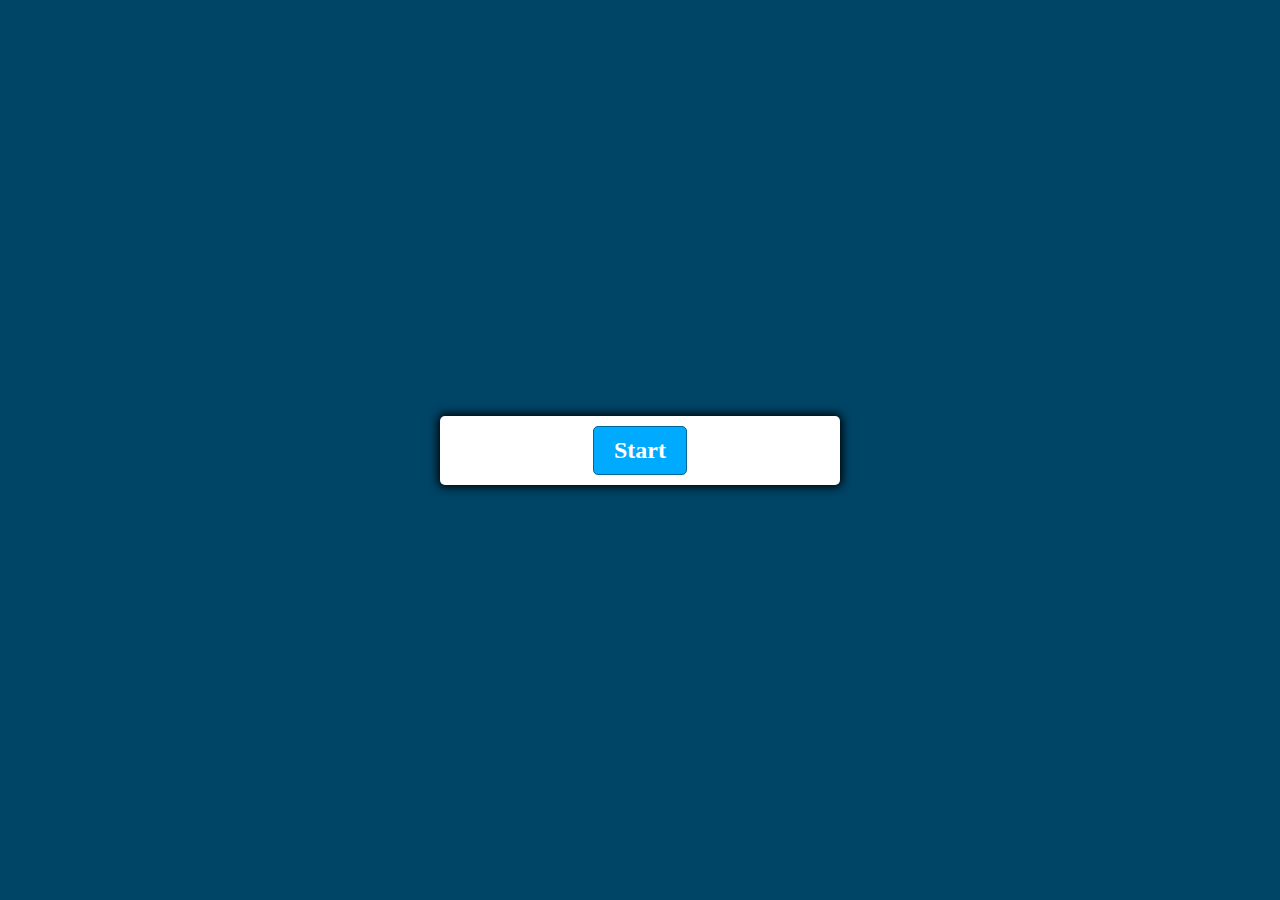
==== index.html @ 8f6f9e56 "created HTML with pseudocode and div/class/id for code quiz" ====
<!DOCTYPE html>
<html lang="en">
  <head>
      <!--Established Document HTML-->
    <meta charset="UTF-8" />
    <meta name="viewport" content="width=device-width, initial-scale=1.0" />
    <meta http-equiv="X-UA-Compatible" content="ie=edge" />
    <title>Web API Quiz Homework</title>
    <link rel="stylesheet" href="style.css" />
    <script defer src="script.js"></script>
</head>
  <body class>
<!--Create a container for questions(with a id question container) and asnwers buttons and button grid-->
<div class="container">
    <div id="question-container" class="hide">
        <div id="question">Question</div>
    <div id="answer-buttons" class="btn-grid">     
            <button class="btn">Answer 1</button>
            <button class="btn">Answer 2</button>
            <button class="btn">Answer 3</button>
            <button class="btn">Answer 4</button>
        </div>
    </div>
    <!--Create class for start/next buttons for quiz-->
        <div class="controls">
                 <button id="start-btn" class="start-btn btn">Start</button>   
                 <button id="next-btn" class="next-btn btn hide">Next</button>
                </div>
            </div>




   
    

    </body>
</html>
---- style.css ----
*, *::before, *::after {
    box-sizing: border-box;
    font-family: Gotham Rounded;
  }
  
  :root {
    --hue-neutral: 200;
    --hue-wrong: 0;
    --hue-correct: 145;
  }
  
  body {
    --hue: var(--hue-neutral);
    padding: 0;
    margin: 0;
    display: flex;
    width: 100vw;
    height: 100vh;
    justify-content: center;
    align-items: center;
    background-color: hsl(var(--hue), 100%, 20%);
  }
  
  body.correct {
    --hue: var(--hue-correct);
  }
  
  body.wrong {
    --hue: var(--hue-wrong);
  }
  
  .container {
    width: 400px;
    max-width: 80%;
    background-color: white;
    border-radius: 5px;
    padding: 10px;
    box-shadow: 0 0 10px 2px;
  }
  
  .btn-grid {
    display: grid;
    grid-template-columns: repeat(2, auto);
    gap: 10px;
    margin: 20px 0;
  }
  
  .btn {
    --hue: var(--hue-neutral);
    border: 1px solid hsl(var(--hue), 100%, 30%);
    background-color: hsl(var(--hue), 100%, 50%);
    border-radius: 5px;
    padding: 5px 10px;
    color: white;
    outline: none;
  }
  
  .btn:hover {
    border-color: black;
  }
  
  .btn.correct {
    --hue: var(--hue-correct);
    color: black;
  }
  
  .btn.wrong {
    --hue: var(--hue-wrong);
  }
  
  .start-btn, .next-btn {
    font-size: 1.5rem;
    font-weight: bold;
    padding: 10px 20px;
  }
  
  .controls {
    display: flex;
    justify-content: center;
    align-items: center;
  }
  
  .hide {
    display: none;
  }
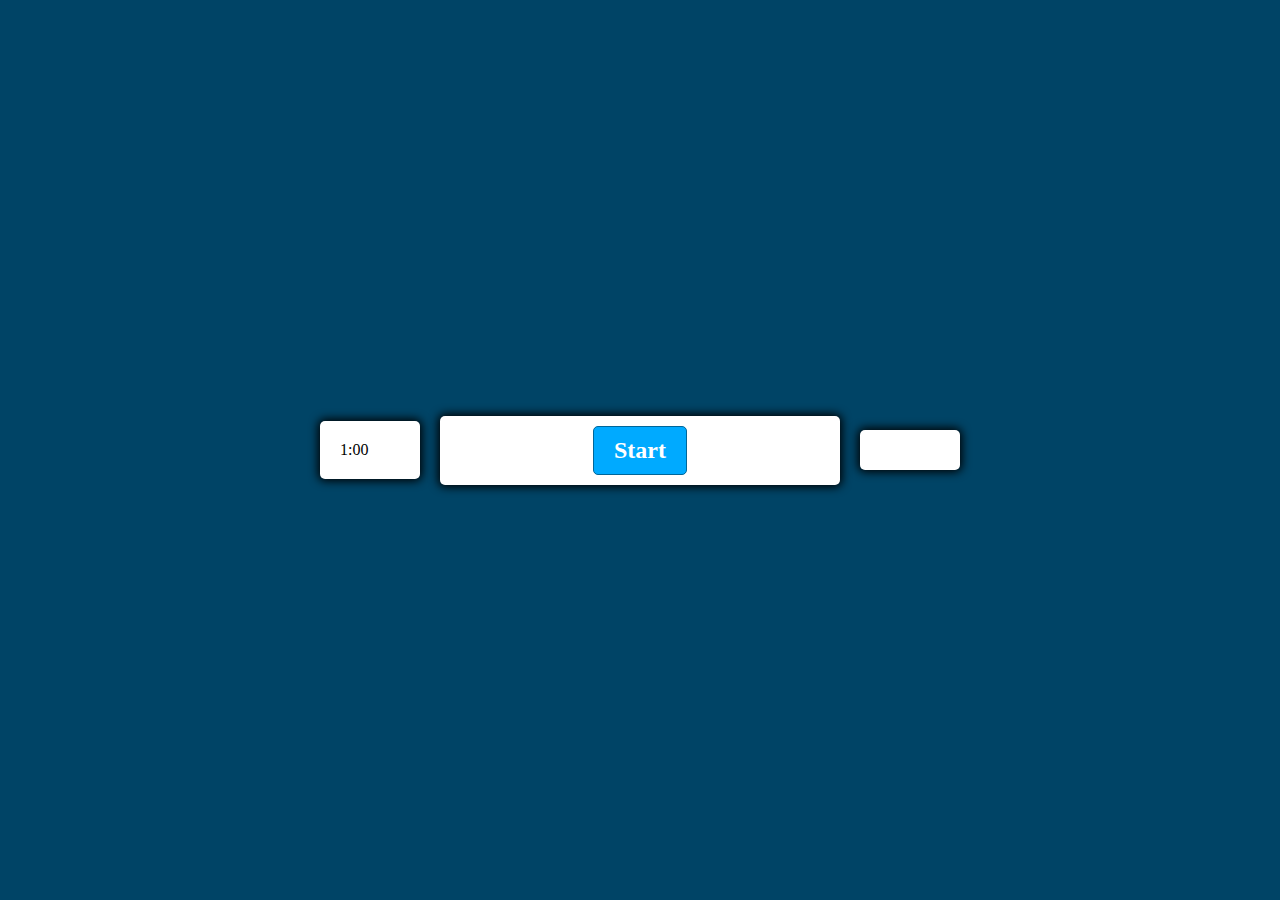
==== commit f448e3e8: "adding timer function with questions" ====
--- a/index.html
+++ b/index.html
@@ -8,28 +8,33 @@
     <title>Web API Quiz Homework</title>
     <link rel="stylesheet" href="style.css" />
     <script defer src="script.js"></script>
+
 </head>
   <body class>
 <!--Create a container for questions(with a id question container) and asnwers buttons and button grid-->
-<div class="container">
+
+<div class="container timer-display" id="timer-display">1:00</div>
+    
+    <div class="container">
     <div id="question-container" class="hide">
         <div id="question">Question</div>
     <div id="answer-buttons" class="btn-grid">     
-            <button class="btn">Answer 1</button>
+            <!-- <button class="btn">Answer 1</button>
             <button class="btn">Answer 2</button>
             <button class="btn">Answer 3</button>
-            <button class="btn">Answer 4</button>
+            <button class="btn">Answer 4</button> -->
         </div>
     </div>
     <!--Create class for start/next buttons for quiz-->
         <div class="controls">
                  <button id="start-btn" class="start-btn btn">Start</button>   
                  <button id="next-btn" class="next-btn btn hide">Next</button>
+                 
                 </div>
             </div>
+<div class= "container score-count-display" id= "score-count-display" value= "0"></div>
 
-
-
+           
 
    
     
--- a/style.css
+++ b/style.css
@@ -1,13 +1,18 @@
-*, *::before, *::after {
+
+  *, *::before, *::after {
     box-sizing: border-box;
     font-family: Gotham Rounded;
   }
+  /* Give the body of the page color size(width-height) specifications  */
   
   :root {
     --hue-neutral: 200;
     --hue-wrong: 0;
     --hue-correct: 145;
   }
+  
+    
+  
   
   body {
     --hue: var(--hue-neutral);
@@ -20,14 +25,15 @@
     align-items: center;
     background-color: hsl(var(--hue), 100%, 20%);
   }
-  
+/*   
   body.correct {
     --hue: var(--hue-correct);
   }
   
   body.wrong {
     --hue: var(--hue-wrong);
-  }
+  } */
+  /* Give the container of the button(grid) color size(width-height) specifications  */
   
   .container {
     width: 400px;
@@ -41,7 +47,7 @@
   .btn-grid {
     display: grid;
     grid-template-columns: repeat(2, auto);
-    gap: 10px;
+    gap: 20px;
     margin: 20px 0;
   }
   
@@ -73,7 +79,7 @@
     font-weight: bold;
     padding: 10px 20px;
   }
-  
+    /* Center the buttons page  */
   .controls {
     display: flex;
     justify-content: center;
@@ -82,4 +88,25 @@
   
   .hide {
     display: none;
-  }+  }
+
+  .score-count-display {
+    padding: 20px;
+        width: 100px;
+        margin: 20px;
+    background-color: white;
+    float: right;
+  }
+
+.timer-display{
+  padding: 20px;
+  width: 100px;
+  margin: 20px;
+    background-color: white;
+    float: left;
+   
+ }
+
+
+  
+
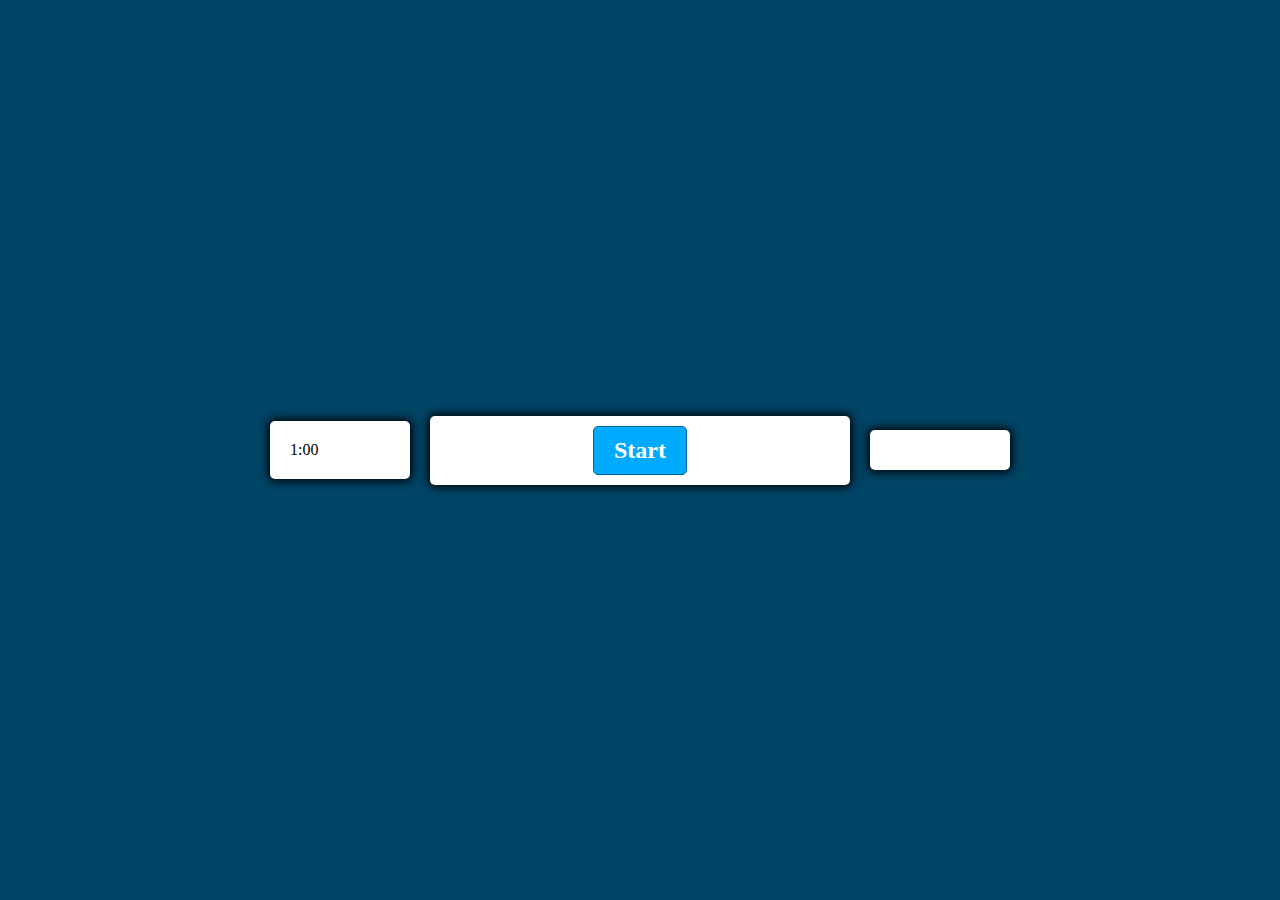
==== commit 00f039c4: "create separate html to display score and localstorage criteria" ====
--- a/index.html
+++ b/index.html
@@ -33,11 +33,18 @@
                 </div>
             </div>
 <div class= "container score-count-display" id= "score-count-display" value= "0"></div>
+     
 
-           
-
-   
+     <div id="end-screen-scorepage" class="hide">
+        <h2>All done!</h2>
+        <p>Save your final score<span id="final-score"></span>.</p>
+        <p>
+          Enter initials: <input type="text" id="name" max="3" />
+          <button id="submit">Submit</button>
+        </p>
+        <P class="blocktext"> 
+    </div>
     
-
+     </div>
     </body>
 </html>--- a/style.css
+++ b/style.css
@@ -1,7 +1,6 @@
 
   *, *::before, *::after {
-    box-sizing: border-box;
-    font-family: Gotham Rounded;
+      font-family: Gotham Rounded;
   }
   /* Give the body of the page color size(width-height) specifications  */
   
@@ -25,14 +24,7 @@
     align-items: center;
     background-color: hsl(var(--hue), 100%, 20%);
   }
-/*   
-  body.correct {
-    --hue: var(--hue-correct);
-  }
-  
-  body.wrong {
-    --hue: var(--hue-wrong);
-  } */
+
   /* Give the container of the button(grid) color size(width-height) specifications  */
   
   .container {
@@ -108,5 +100,3 @@
  }
 
 
-  
-
